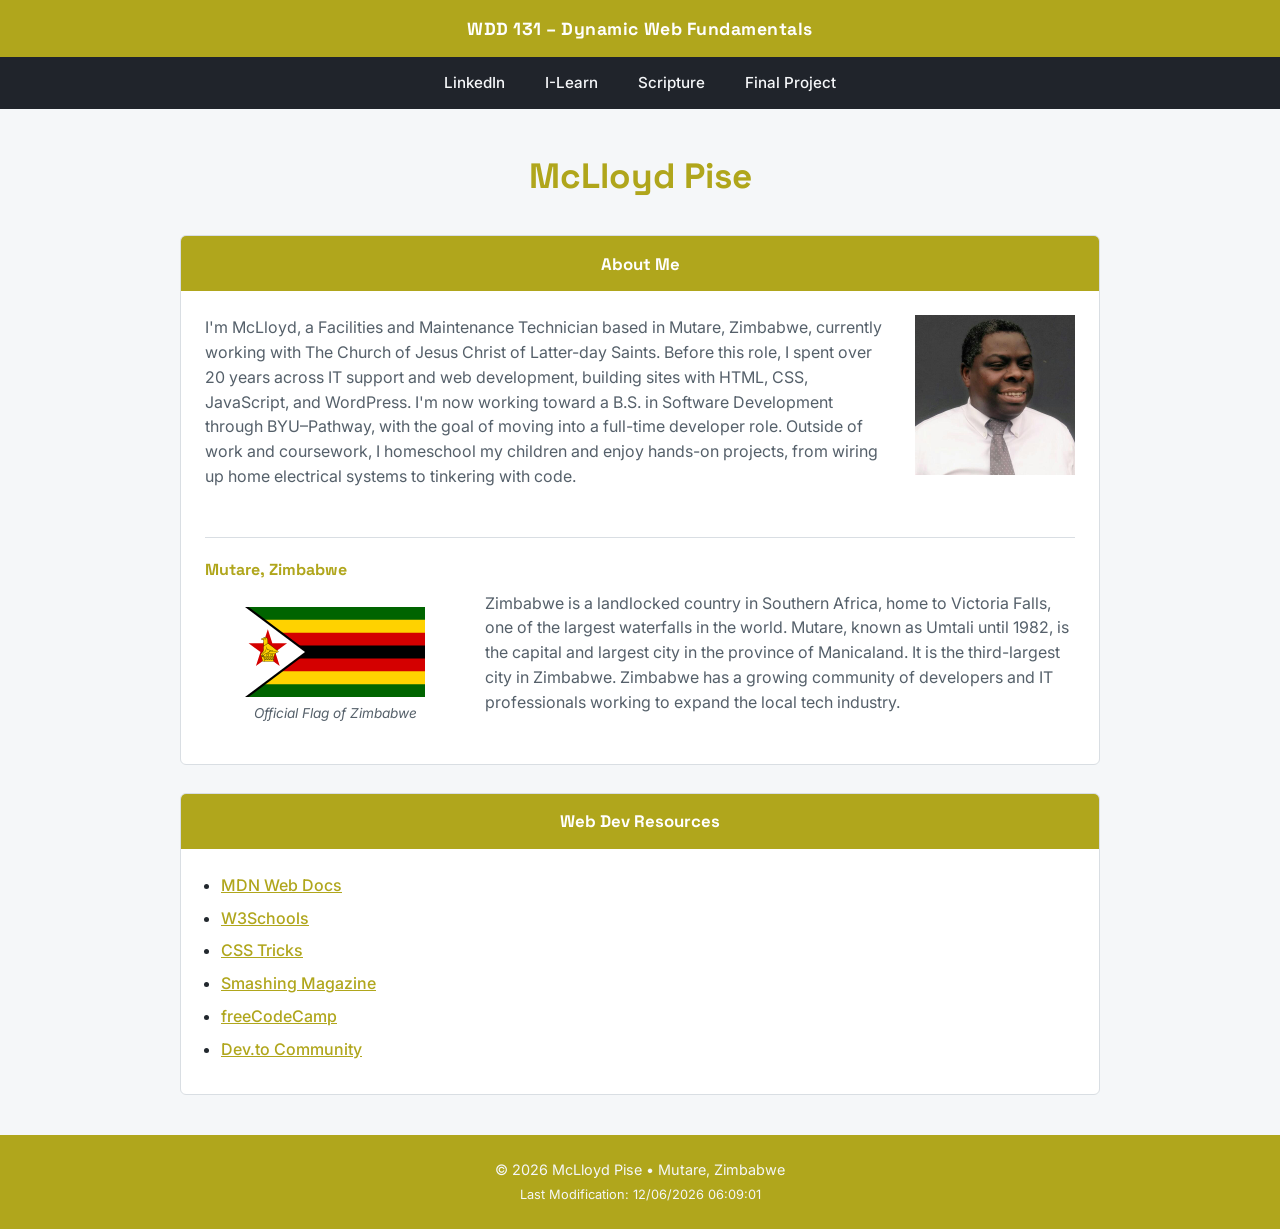
==== index.html @ 84241f32 "Created home page" ====
<!DOCTYPE html>
<html lang="en">

<head>
    <meta charset="UTF-8">
    <meta name="viewport" content="width=device-width, initial-scale=1.0">
    <title>WDD 131 – Dynamic Web Fundamentals – McLloyd</title>
    <meta name="description"
        content="WDD 131 – Dynamic Web Fundamentals home page for McLloyd, a facilities technician and software development student in Harare, Zimbabwe, sharing web development resources and a personal profile.">
    <meta name="author" content="McLloyd">

    <link rel="preconnect" href="https://fonts.googleapis.com">
    <link rel="preconnect" href="https://fonts.gstatic.com" crossorigin>
    <link
        href="https://fonts.googleapis.com/css2?family=Space+Grotesk:wght@500;700&family=Inter:wght@400;500;600&display=swap"
        rel="stylesheet">

    <link rel="stylesheet" href="styles/base.css">
    <script src="scripts/getdates.js" defer></script>
</head>

<body>

    <header>
        <span id="course-title">WDD 131 – Dynamic Web Fundamentals</span>
        <nav>
            <ul>
                <li><a href="https://www.linkedin.com/in/mclloyd-pise/" target="_blank" rel="noopener">LinkedIn</a></li>
                <li><a href="https://byupw.instructure.com/" target="_blank" rel="noopener">I-Learn</a></li>
                <li><a href="https://www.churchofjesuschrist.org/study/scriptures/bofm/2-ne/25?lang=eng&id=p26#p26"
                        target="_blank" rel="noopener">Scripture</a></li>
                <li><a href="#" target="_blank" rel="noopener">Final Project</a></li>
            </ul>
        </nav>
    </header>

    <main>
        <h1>McLloyd Pise</h1>

        <section class="card">
            <h2>About Me</h2>
            <div class="about-content">
                <p>
                    I'm McLloyd, a Facilities and Maintenance Technician based in Mutare, Zimbabwe,
                    currently working with The Church of Jesus Christ of Latter-day Saints. Before this
                    role, I spent over 20 years across IT support and web development, building sites
                    with HTML, CSS, JavaScript, and WordPress. I'm now working toward a B.S. in Software
                    Development through BYU&ndash;Pathway, with the goal of moving into a full-time
                    developer role. Outside of work and coursework, I homeschool my children and enjoy
                    hands-on projects, from wiring up home electrical systems to tinkering with code.
                </p>
                <img src="images/McLloyd.jfif" alt=" Profile photo of McLloyd" width="160" height="190">
            </div>

            <h3>Mutare, Zimbabwe</h3>
            <div class="country-content">
                <figure>
                    <img src="images/zimbabwe-flag.svg" alt="Official flag of Zimbabwe" width="180" height="120">
                    <figcaption>Official Flag of Zimbabwe</figcaption>
                </figure>
                <p>
                    Zimbabwe is a landlocked country in Southern Africa, home to Victoria Falls, one of
                    the largest waterfalls in the world. Mutare, known as Umtali until 1982, is the capital and largest city in the province of Manicaland. It is the
                    third-largest city in Zimbabwe. Zimbabwe has
                    a growing community of developers and IT professionals working to expand the local
                    tech industry.
                </p>
            </div>
        </section>

        <section class="card">
            <h2>Web Dev Resources</h2>
            <ul class="resource-list">
                <li><a href="https://developer.mozilla.org/" target="_blank" rel="noopener">MDN Web Docs</a></li>
                <li><a href="https://www.w3schools.com/" target="_blank" rel="noopener">W3Schools</a></li>
                <li><a href="https://css-tricks.com/" target="_blank" rel="noopener">CSS Tricks</a></li>
                <li><a href="https://www.smashingmagazine.com/" target="_blank" rel="noopener">Smashing Magazine</a>
                </li>
                <li><a href="https://www.freecodecamp.org/" target="_blank" rel="noopener">freeCodeCamp</a></li>
                <li><a href="https://dev.to/" target="_blank" rel="noopener">Dev.to Community</a></li>
            </ul>
        </section>
    </main>

    <footer>
        <p>&copy; <span id="currentyear"></span> McLloyd Pise &bull; Mutare, Zimbabwe</p>
        <p id="lastModified"></p>
    </footer>

</body>

</html>
---- styles/base.css ----
/* ===== Design tokens ===== */
:root {
    --mustard-yellow: #b0a61c;
    --charcoal: #20242b;
    --gold: #d4a24e;
    --bg: #f5f7f9;
    --card-bg: #ffffff;
    --border: #d9dee3;
    --text: #22282e;
    --text-muted: #55606a;

    --font-display: 'Space Grotesk', sans-serif;
    --font-body: 'Inter', sans-serif;
}

* {
    box-sizing: border-box;
}

body {
    margin: 0;
    background: var(--bg);
    color: var(--text);
    font-family: var(--font-body);
    line-height: 1.55;
}

h1,
h2,
h3 {
    font-family: var(--font-display);
    color: var(--mustard-yellow);
    margin: 0 0 0.5rem 0;
}

img {
    max-width: 100%;
    height: auto;
    display: block;
}

a {
    color: var(--mustard-yellow);
}

/* ===== Header ===== */
header {
    background: var(--mustard-yellow);
}

#course-title {
    display: block;
    text-align: center;
    color: #fff;
    font-family: var(--font-display);
    font-weight: 700;
    letter-spacing: 0.03em;
    padding: 1rem 1rem 0.85rem;
    font-size: 1.1rem;
}

header nav {
    background: var(--charcoal);
}

header nav ul {
    list-style: none;
    display: flex;
    justify-content: center;
    gap: 2.5rem;
    margin: 0;
    padding: 0.85rem 1rem;
    flex-wrap: wrap;
}

header nav a {
    color: #f5f7f9;
    text-decoration: none;
    font-weight: 500;
    font-size: 0.95rem;
    padding-bottom: 4px;
    border-bottom: 2px solid transparent;
    transition: border-color 0.2s ease, color 0.2s ease;
}

header nav a:hover,
header nav a:focus-visible {
    color: var(--gold);
    border-bottom-color: var(--gold);
}

/* ===== Main ===== */
main {
    max-width: 960px;
    margin: 2.5rem auto;
    padding: 0 1.25rem;
}

main>h1 {
    text-align: center;
    font-size: 2.2rem;
    margin-bottom: 2rem;
}

.card {
    background: var(--card-bg);
    border: 1px solid var(--border);
    border-radius: 6px;
    margin-bottom: 1.75rem;
    overflow: hidden;
}

.card h2 {
    background: var(--mustard-yellow);
    color: #fff;
    margin: 0;
    padding: 0.9rem 1.5rem;
    font-size: 1.05rem;
    text-align: center;
}

.card h3 {
    font-size: 1rem;
    margin: 1.5rem 1.5rem 0.5rem;
    border-top: 1px solid var(--border);
    padding-top: 1.25rem;
}

.about-content {
    display: grid;
    grid-template-columns: 1fr auto;
    gap: 1.5rem;
    align-items: start;
    padding: 1.5rem;
}

.about-content p {
    margin: 0;
    color: var(--text-muted);
}

.country-content {
    display: grid;
    grid-template-columns: auto 1fr;
    gap: 1.25rem;
    align-items: start;
    padding: 0 1.5rem 1.5rem;
}

.country-content figcaption {
    font-style: italic;
    font-size: 0.85rem;
    text-align: center;
    margin-top: 0.4rem;
    color: var(--text-muted);
}

.country-content p {
    margin: 0;
    color: var(--text-muted);
}

.resource-list {
    list-style: disc;
    padding: 1.5rem 2.5rem;
    margin: 0;
}

.resource-list li {
    margin-bottom: 0.5rem;
}

.resource-list a {
    color: var(--mustard-yellow);
    font-weight: 500;
    text-decoration: underline;
}

.resource-list a:hover {
    color: var(--gold);
}

/* ===== Footer ===== */
footer {
    background: var(--mustard-yellow);
    color: #f5f7f9;
    text-align: center;
    padding: 1.25rem 1rem;
}

footer p {
    margin: 0.25rem 0;
    font-size: 0.9rem;
}

#lastModified {
    color: var(--white);
    font-size: 0.8rem;
}

/* ===== Responsive ===== */
@media (max-width: 640px) {
    header nav ul {
        gap: 1.25rem;
    }

    .about-content,
    .country-content {
        grid-template-columns: 1fr;
    }

    .about-content img {
        margin: 0 auto;
    }
}
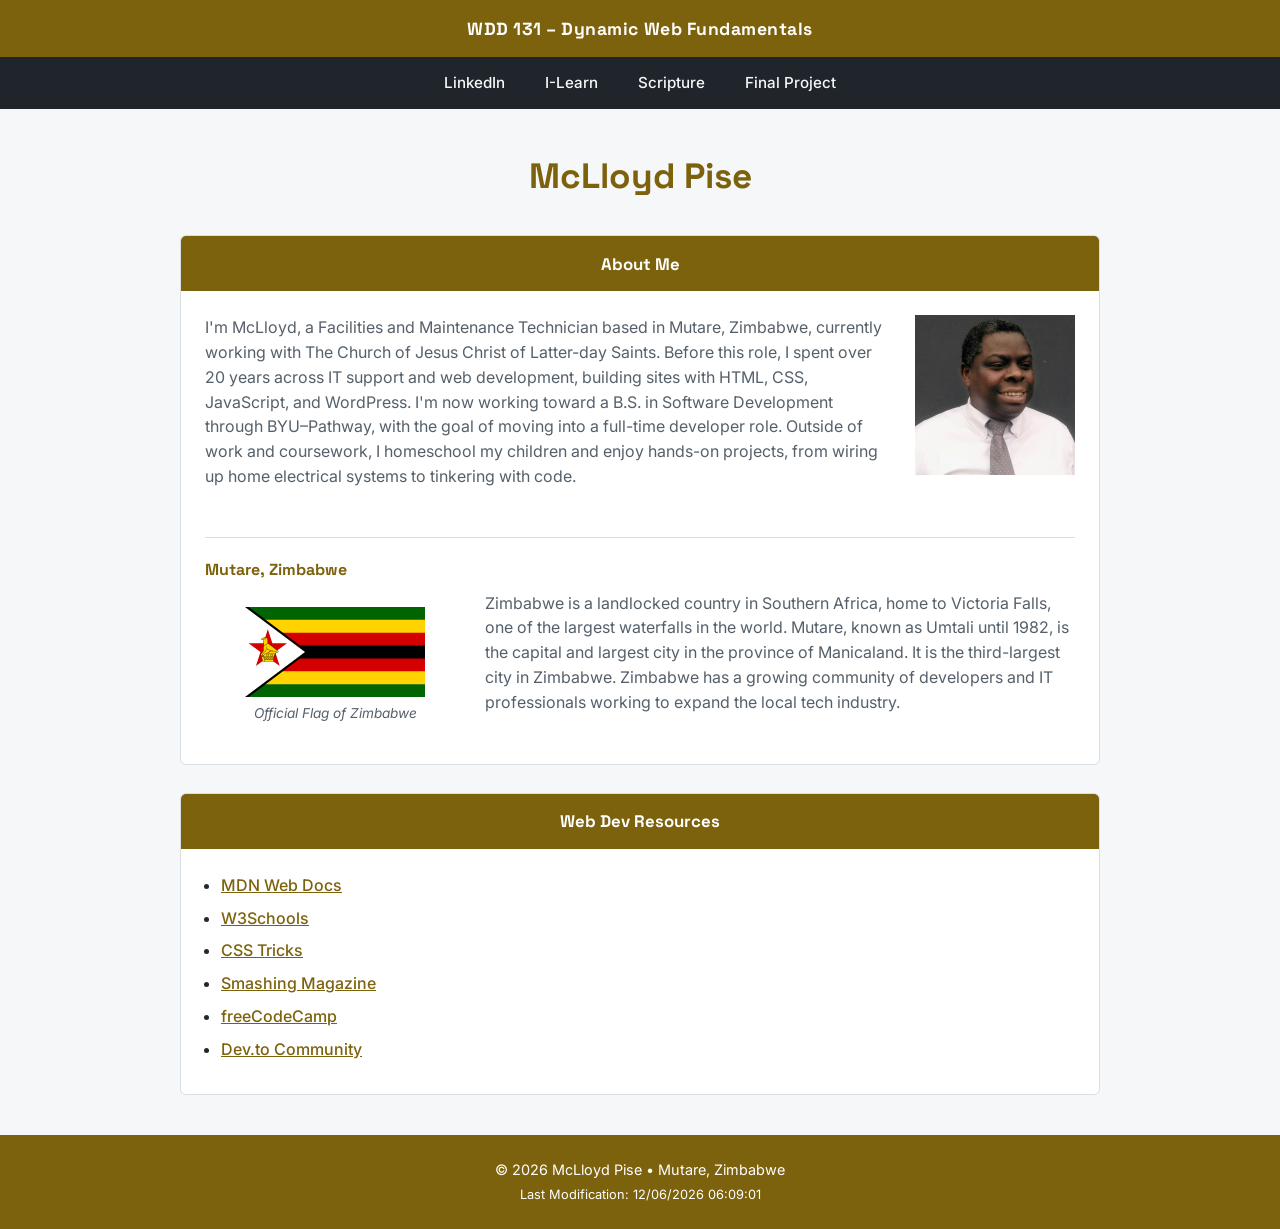
==== commit 3ff5d507: "Corrected some errors" ====
--- a/index.html
+++ b/index.html
@@ -1,92 +1,94 @@
-<!DOCTYPE html>
-<html lang="en">
-
-<head>
-    <meta charset="UTF-8">
-    <meta name="viewport" content="width=device-width, initial-scale=1.0">
-    <title>WDD 131 – Dynamic Web Fundamentals – McLloyd</title>
-    <meta name="description"
-        content="WDD 131 – Dynamic Web Fundamentals home page for McLloyd, a facilities technician and software development student in Harare, Zimbabwe, sharing web development resources and a personal profile.">
-    <meta name="author" content="McLloyd">
-
-    <link rel="preconnect" href="https://fonts.googleapis.com">
-    <link rel="preconnect" href="https://fonts.gstatic.com" crossorigin>
-    <link
-        href="https://fonts.googleapis.com/css2?family=Space+Grotesk:wght@500;700&family=Inter:wght@400;500;600&display=swap"
-        rel="stylesheet">
-
-    <link rel="stylesheet" href="styles/base.css">
-    <script src="scripts/getdates.js" defer></script>
-</head>
-
-<body>
-
-    <header>
-        <span id="course-title">WDD 131 – Dynamic Web Fundamentals</span>
-        <nav>
-            <ul>
-                <li><a href="https://www.linkedin.com/in/mclloyd-pise/" target="_blank" rel="noopener">LinkedIn</a></li>
-                <li><a href="https://byupw.instructure.com/" target="_blank" rel="noopener">I-Learn</a></li>
-                <li><a href="https://www.churchofjesuschrist.org/study/scriptures/bofm/2-ne/25?lang=eng&id=p26#p26"
-                        target="_blank" rel="noopener">Scripture</a></li>
-                <li><a href="#" target="_blank" rel="noopener">Final Project</a></li>
-            </ul>
-        </nav>
-    </header>
-
-    <main>
-        <h1>McLloyd Pise</h1>
-
-        <section class="card">
-            <h2>About Me</h2>
-            <div class="about-content">
-                <p>
-                    I'm McLloyd, a Facilities and Maintenance Technician based in Mutare, Zimbabwe,
-                    currently working with The Church of Jesus Christ of Latter-day Saints. Before this
-                    role, I spent over 20 years across IT support and web development, building sites
-                    with HTML, CSS, JavaScript, and WordPress. I'm now working toward a B.S. in Software
-                    Development through BYU&ndash;Pathway, with the goal of moving into a full-time
-                    developer role. Outside of work and coursework, I homeschool my children and enjoy
-                    hands-on projects, from wiring up home electrical systems to tinkering with code.
-                </p>
-                <img src="images/McLloyd.jfif" alt=" Profile photo of McLloyd" width="160" height="190">
-            </div>
-
-            <h3>Mutare, Zimbabwe</h3>
-            <div class="country-content">
-                <figure>
-                    <img src="images/zimbabwe-flag.svg" alt="Official flag of Zimbabwe" width="180" height="120">
-                    <figcaption>Official Flag of Zimbabwe</figcaption>
-                </figure>
-                <p>
-                    Zimbabwe is a landlocked country in Southern Africa, home to Victoria Falls, one of
-                    the largest waterfalls in the world. Mutare, known as Umtali until 1982, is the capital and largest city in the province of Manicaland. It is the
-                    third-largest city in Zimbabwe. Zimbabwe has
-                    a growing community of developers and IT professionals working to expand the local
-                    tech industry.
-                </p>
-            </div>
-        </section>
-
-        <section class="card">
-            <h2>Web Dev Resources</h2>
-            <ul class="resource-list">
-                <li><a href="https://developer.mozilla.org/" target="_blank" rel="noopener">MDN Web Docs</a></li>
-                <li><a href="https://www.w3schools.com/" target="_blank" rel="noopener">W3Schools</a></li>
-                <li><a href="https://css-tricks.com/" target="_blank" rel="noopener">CSS Tricks</a></li>
-                <li><a href="https://www.smashingmagazine.com/" target="_blank" rel="noopener">Smashing Magazine</a>
-                </li>
-                <li><a href="https://www.freecodecamp.org/" target="_blank" rel="noopener">freeCodeCamp</a></li>
-                <li><a href="https://dev.to/" target="_blank" rel="noopener">Dev.to Community</a></li>
-            </ul>
-        </section>
-    </main>
-
-    <footer>
-        <p>&copy; <span id="currentyear"></span> McLloyd Pise &bull; Mutare, Zimbabwe</p>
-        <p id="lastModified"></p>
-    </footer>
-
-</body>
-
-</html>+<!DOCTYPE html>
+<html lang="en">
+
+<head>
+    <meta charset="UTF-8">
+    <meta name="viewport" content="width=device-width, initial-scale=1.0">
+    <title>WDD 131 – Dynamic Web Fundamentals – McLloyd</title>
+    <meta name="description"
+        content="WDD 131 – Dynamic Web Fundamentals home page for McLloyd, a facilities technician and software development student in Harare, Zimbabwe, sharing web development resources and a personal profile.">
+    <meta name="author" content="McLloyd">
+
+    <link rel="icon" type="image/svg+xml" href="images/zimbabwe-flag.svg">
+
+    <link rel="preconnect" href="https://fonts.googleapis.com">
+    <link rel="preconnect" href="https://fonts.gstatic.com" crossorigin>
+    <link
+        href="https://fonts.googleapis.com/css2?family=Space+Grotesk:wght@500;700&amp;family=Inter:wght@400;500;600&amp;display=swap"
+        rel="stylesheet">
+
+    <link rel="stylesheet" href="styles/base.css">
+    <script src="scripts/getdates.js" defer></script>
+</head>
+
+<body>
+
+    <header>
+        <span id="course-title">WDD 131 – Dynamic Web Fundamentals</span>
+        <nav>
+            <ul>
+                <li><a href="https://www.linkedin.com/in/mclloyd-pise/" target="_blank" rel="noopener">LinkedIn</a></li>
+                <li><a href="https://byupw.instructure.com/" target="_blank" rel="noopener">I-Learn</a></li>
+                <li><a href="https://www.churchofjesuschrist.org/study/scriptures/bofm/2-ne/25?lang=eng&amp;id=p26#p26"
+                        target="_blank" rel="noopener">Scripture</a></li>
+                <li><a href="#" target="_blank" rel="noopener">Final Project</a></li>
+            </ul>
+        </nav>
+    </header>
+
+    <main>
+        <h1>McLloyd Pise</h1>
+
+        <section class="card">
+            <h2>About Me</h2>
+            <div class="about-content">
+                <p>
+                    I'm McLloyd, a Facilities and Maintenance Technician based in Mutare, Zimbabwe,
+                    currently working with The Church of Jesus Christ of Latter-day Saints. Before this
+                    role, I spent over 20 years across IT support and web development, building sites
+                    with HTML, CSS, JavaScript, and WordPress. I'm now working toward a B.S. in Software
+                    Development through BYU&ndash;Pathway, with the goal of moving into a full-time
+                    developer role. Outside of work and coursework, I homeschool my children and enjoy
+                    hands-on projects, from wiring up home electrical systems to tinkering with code.
+                </p>
+                <img src="images/McLloyd.jfif" alt="Profile photo of McLloyd" width="160" height="160">
+            </div>
+
+            <h3>Mutare, Zimbabwe</h3>
+            <div class="country-content">
+                <figure>
+                    <img src="images/zimbabwe-flag.svg" alt="Official flag of Zimbabwe" width="180" height="90">
+                    <figcaption>Official Flag of Zimbabwe</figcaption>
+                </figure>
+                <p>
+                    Zimbabwe is a landlocked country in Southern Africa, home to Victoria Falls, one of
+                    the largest waterfalls in the world. Mutare, known as Umtali until 1982, is the capital and largest city in the province of Manicaland. It is the
+                    third-largest city in Zimbabwe. Zimbabwe has
+                    a growing community of developers and IT professionals working to expand the local
+                    tech industry.
+                </p>
+            </div>
+        </section>
+
+        <section class="card">
+            <h2>Web Dev Resources</h2>
+            <ul class="resource-list">
+                <li><a href="https://developer.mozilla.org/" target="_blank" rel="noopener">MDN Web Docs</a></li>
+                <li><a href="https://www.w3schools.com/" target="_blank" rel="noopener">W3Schools</a></li>
+                <li><a href="https://css-tricks.com/" target="_blank" rel="noopener">CSS Tricks</a></li>
+                <li><a href="https://www.smashingmagazine.com/" target="_blank" rel="noopener">Smashing Magazine</a>
+                </li>
+                <li><a href="https://www.freecodecamp.org/" target="_blank" rel="noopener">freeCodeCamp</a></li>
+                <li><a href="https://dev.to/" target="_blank" rel="noopener">Dev.to Community</a></li>
+            </ul>
+        </section>
+    </main>
+
+    <footer>
+        <p>&copy; <span id="currentyear"></span> McLloyd Pise &bull; Mutare, Zimbabwe</p>
+        <p id="lastModified"></p>
+    </footer>
+
+</body>
+
+</html>
--- a/styles/base.css
+++ b/styles/base.css
@@ -1,6 +1,6 @@
 /* ===== Design tokens ===== */
 :root {
-    --mustard-yellow: #b0a61c;
+    --mustard-dark: #7d620d;
     --charcoal: #20242b;
     --gold: #d4a24e;
     --bg: #f5f7f9;
@@ -8,6 +8,7 @@
     --border: #d9dee3;
     --text: #22282e;
     --text-muted: #55606a;
+    --white: #ffffff;
 
     --font-display: 'Space Grotesk', sans-serif;
     --font-body: 'Inter', sans-serif;
@@ -29,7 +30,7 @@
 h2,
 h3 {
     font-family: var(--font-display);
-    color: var(--mustard-yellow);
+    color: var(--mustard-dark);
     margin: 0 0 0.5rem 0;
 }
 
@@ -40,18 +41,18 @@
 }
 
 a {
-    color: var(--mustard-yellow);
+    color: var(--mustard-dark);
 }
 
 /* ===== Header ===== */
 header {
-    background: var(--mustard-yellow);
+    background: var(--mustard-dark);
 }
 
 #course-title {
     display: block;
     text-align: center;
-    color: #fff;
+    color: var(--white);
     font-family: var(--font-display);
     font-weight: 700;
     letter-spacing: 0.03em;
@@ -81,6 +82,7 @@
     padding-bottom: 4px;
     border-bottom: 2px solid transparent;
     transition: border-color 0.2s ease, color 0.2s ease;
+    flex: 1 1 auto;
 }
 
 header nav a:hover,
@@ -111,8 +113,8 @@
 }
 
 .card h2 {
-    background: var(--mustard-yellow);
-    color: #fff;
+    background: var(--mustard-dark);
+    color: var(--white);
     margin: 0;
     padding: 0.9rem 1.5rem;
     font-size: 1.05rem;
@@ -171,19 +173,19 @@
 }
 
 .resource-list a {
-    color: var(--mustard-yellow);
+    color: var(--mustard-dark);
     font-weight: 500;
     text-decoration: underline;
 }
 
 .resource-list a:hover {
-    color: var(--gold);
+    color: var(--charcoal);
 }
 
 /* ===== Footer ===== */
 footer {
-    background: var(--mustard-yellow);
-    color: #f5f7f9;
+    background: var(--mustard-dark);
+    color: var(--white);
     text-align: center;
     padding: 1.25rem 1rem;
 }
@@ -212,4 +214,4 @@
     .about-content img {
         margin: 0 auto;
     }
-}+}
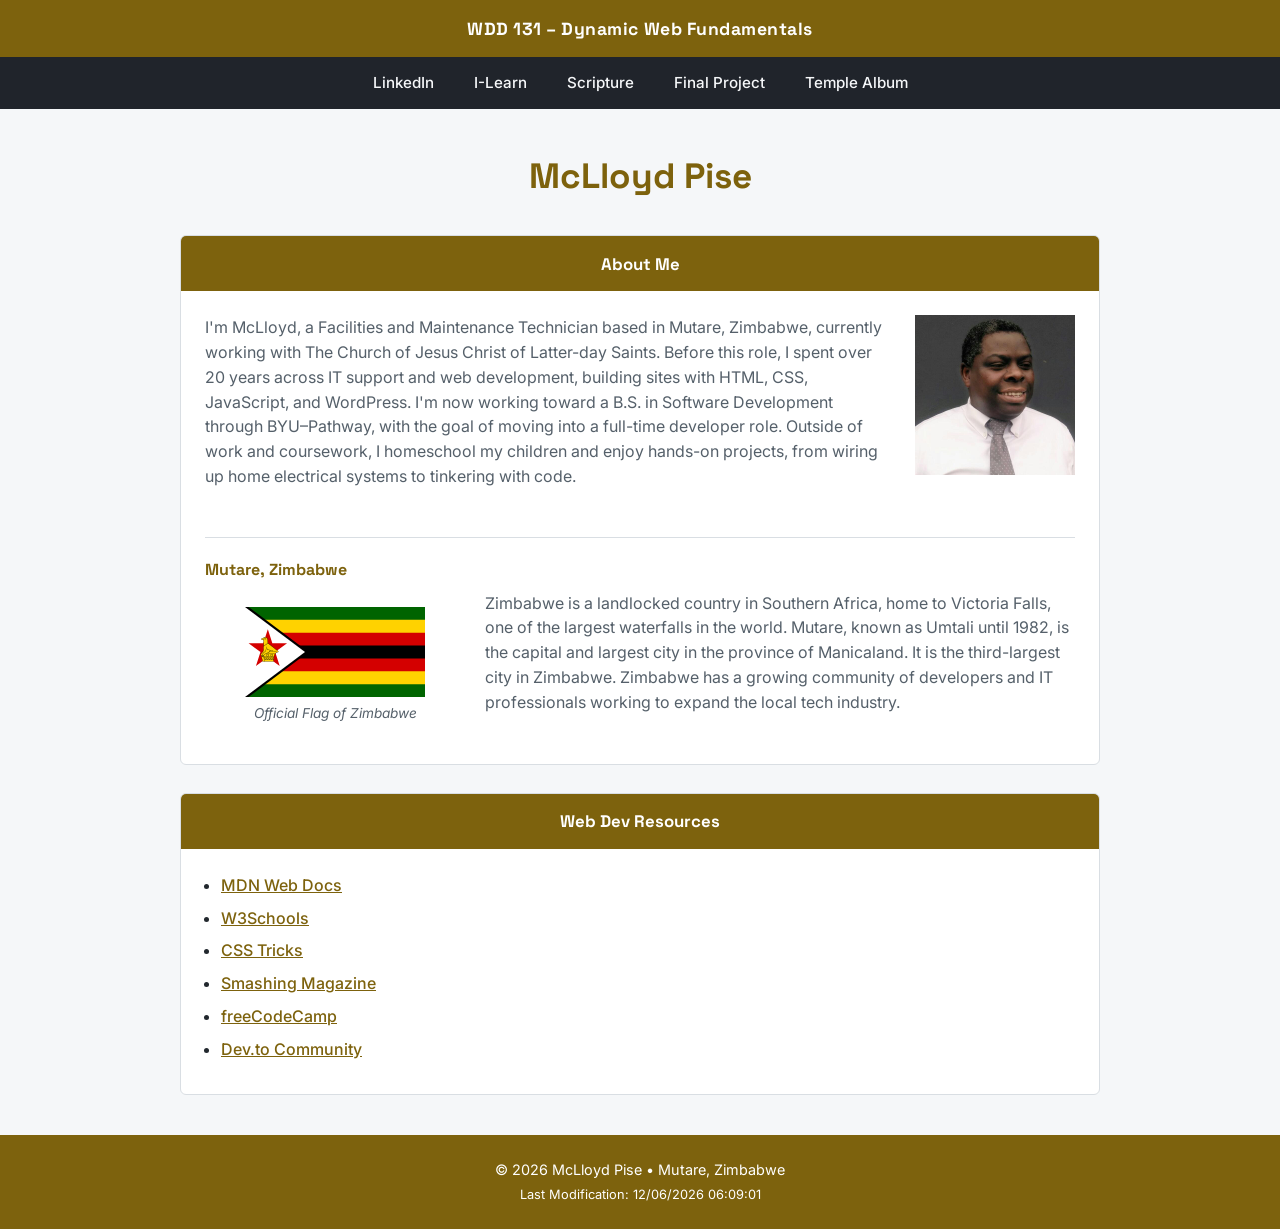
==== commit 35c16d94: "Included temples on the index page" ====
--- a/index.html
+++ b/index.html
@@ -32,6 +32,7 @@
                 <li><a href="https://www.churchofjesuschrist.org/study/scriptures/bofm/2-ne/25?lang=eng&amp;id=p26#p26"
                         target="_blank" rel="noopener">Scripture</a></li>
                 <li><a href="#" target="_blank" rel="noopener">Final Project</a></li>
+                <li><a href="temples.html">Temple Album</a></li>
             </ul>
         </nav>
     </header>
